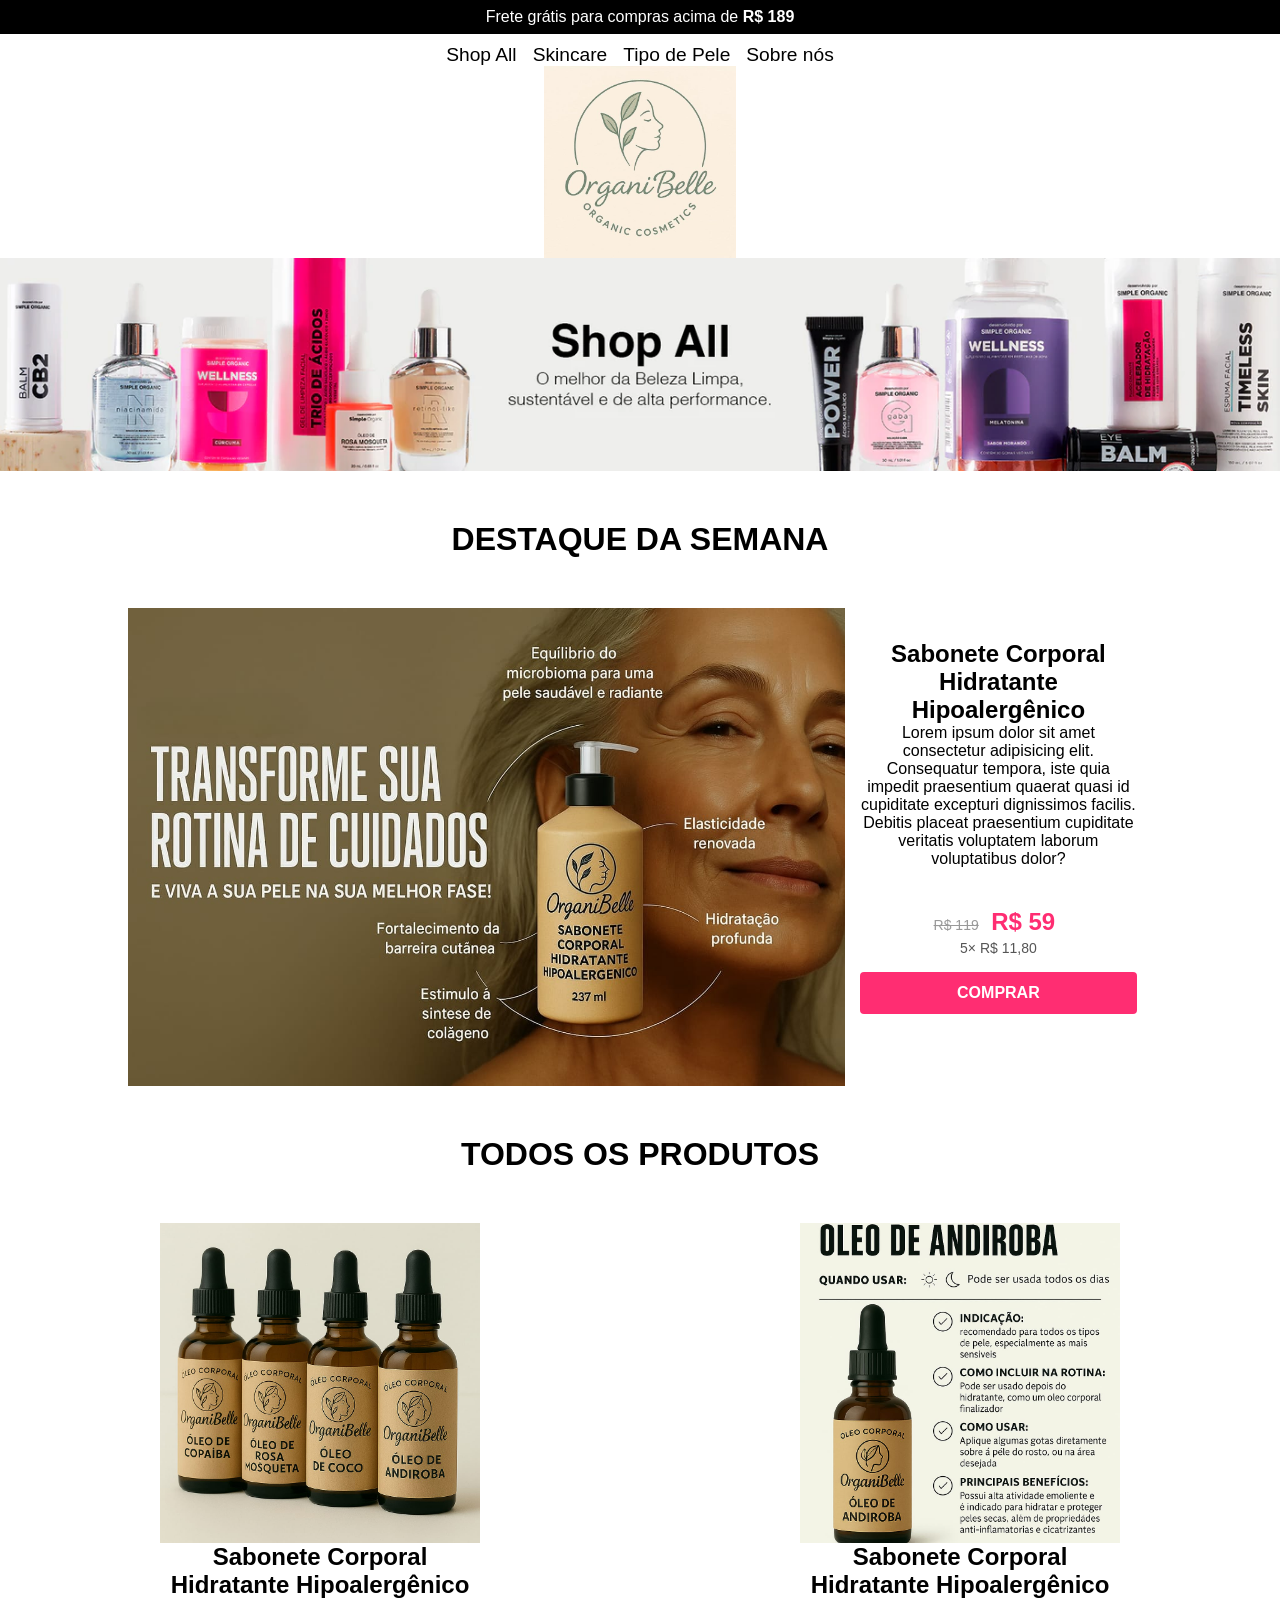
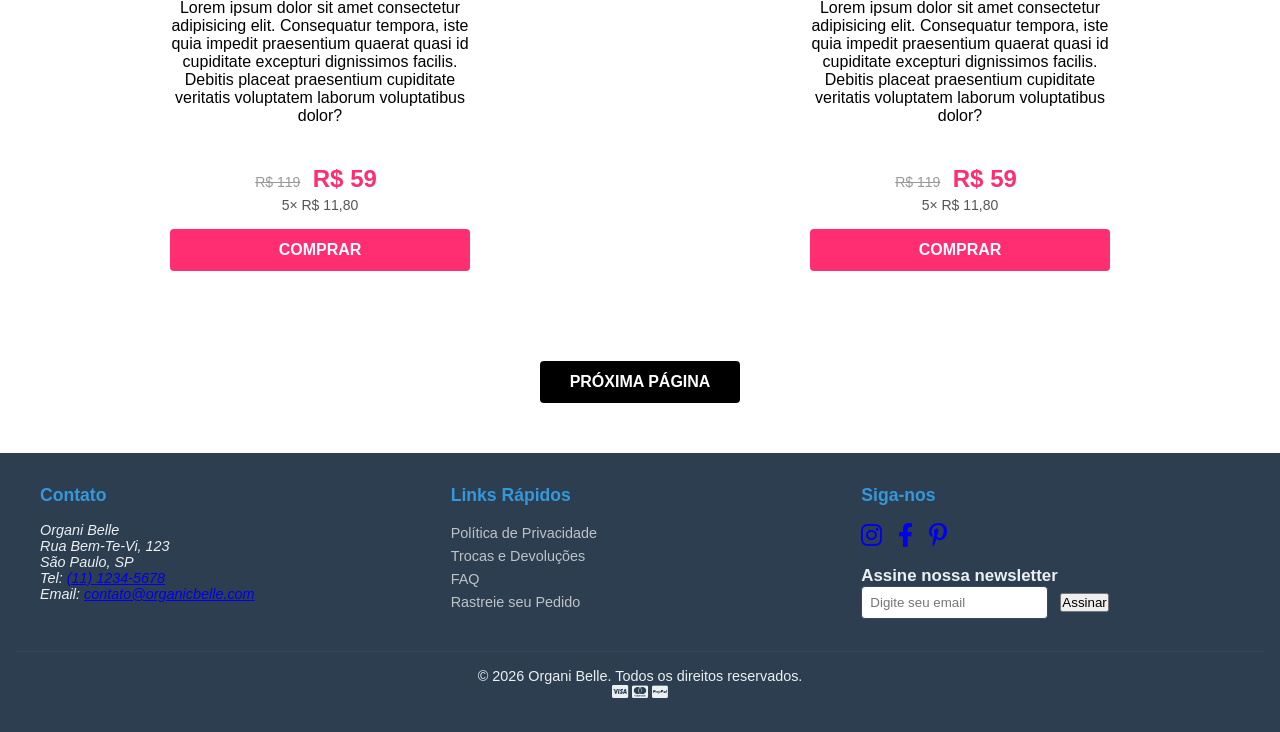
==== index.html @ feab7c08 "Initial commit" ====
<!DOCTYPE html>
<html lang="pt-BR">
<head>
    <meta charset="UTF-8">
    <meta name="viewport" content="width=device-width, initial-scale=1.0">
    <link rel="stylesheet" href="https://cdnjs.cloudflare.com/ajax/libs/font-awesome/6.0.0/css/all.min.css">
    <link rel="stylesheet" href="style.css">
    <title>Organi Belle</title>
</head>
<body>
    <header class="site-header">
        <div class="promo-bar" role="region" aria-label="Promoção">
            <p>Frete grátis para compras acima de <strong>R$ 189</strong></p>
        </div>
        <div class="header-inner">
            <nav class="main-nav" aria-label="Menu principal">
                <ul>
                    <li><a href="#" class="nav-link">Shop All</a></li>
                    <li><a href="#" class="nav-link">Skincare</a></li>
                    <li><a href="#" class="nav-link">Tipo de Pele</a></li>
                    <li><a href="#" class="nav-link about-link">Sobre nós</a></li>
                </ul>
            </nav>
            <div class="branding">
                <img src="Imgs/logo.jpeg" alt="Logo Organi Belle" loading="lazy">
                <!-- <h1 class="site-title">Organi Belle</h1> -->
            </div>
        </div>
    </header>
    <!-- Conteúdo principal -->

        <!-- Banner promocional -->
    <section class="promo-banner" aria-label="Banner promocional">
        <img src="ShopAll_1400x.webp" alt="Modelos exibindo produtos Organi Belle" loading="lazy">
    </section>

    <main>

        <h1 class="best-seller-title">Destaque da semana</h1>
        
        <section class="best-seller" aria-label="Item promocional">
            <img src="Imgs/imagem2.jpeg" alt="Modelos exibindo produtos Organi Belle" loading="lazy">
            <div class="meta-dados">
                <h2 class="nome">
                    Sabonete Corporal Hidratante Hipoalergênico
                </h2>
                <p class="descricao">
                    Lorem ipsum dolor sit amet consectetur adipisicing elit. Consequatur tempora, iste quia impedit praesentium quaerat quasi id cupiditate excepturi dignissimos facilis. Debitis placeat praesentium cupiditate veritatis voluptatem laborum voluptatibus dolor?
                </p>
                <div class="product-purchase">
                <div class="prices">
                    <span class="old-price">R$ 119</span>
                    <span class="new-price">R$ 59</span>
                    <span class="installments">5× R$ 11,80</span>
                </div>
                <button class="btn-buy">Comprar</button>
            </div>
            </div>
        </section>

        <h1 class="all-product-title">Todos os produtos</h1>

        <section class="all-product" aria-label="Todos produtos">
            <div class="product1">
                <img src="Imgs/imagem3.jpeg" alt="Modelos exibindo produtos Organi Belle" loading="lazy">
                <div class="detalhes">
                    <h2 class="nome">
                        Sabonete Corporal Hidratante Hipoalergênico
                    </h2>
                    <p class="descricao">
                        Lorem ipsum dolor sit amet consectetur adipisicing elit. Consequatur tempora, iste quia impedit praesentium quaerat quasi id cupiditate excepturi dignissimos facilis. Debitis placeat praesentium cupiditate veritatis voluptatem laborum voluptatibus dolor?
                    </p>
                    <div class="product-purchase">
                        <div class="prices">
                            <span class="old-price">R$ 119</span>
                            <span class="new-price">R$ 59</span>
                            <span class="installments">5× R$ 11,80</span>
                        </div>
                        <button class="btn-buy">Comprar</button>
                    </div>
                </div>
            </div>

            <div class="product2">
                <img src="Imgs/imagem1.jpeg" alt="Modelos exibindo produtos Organi Belle" loading="lazy">
                <div class="detalhes">
                    <h2 class="nome">
                        Sabonete Corporal Hidratante Hipoalergênico
                    </h2>
                    <p class="descricao">
                        Lorem ipsum dolor sit amet consectetur adipisicing elit. Consequatur tempora, iste quia impedit praesentium quaerat quasi id cupiditate excepturi dignissimos facilis. Debitis placeat praesentium cupiditate veritatis voluptatem laborum voluptatibus dolor?
                    </p>
                    <div class="product-purchase">
                        <div class="prices">
                            <span class="old-price">R$ 119</span>
                            <span class="new-price">R$ 59</span>
                            <span class="installments">5× R$ 11,80</span>
                        </div>
                        <button class="btn-buy">Comprar</button>
                    </div>
                </div>
            </div>
        </section>

        <button class="btn-next">Próxima Página</button>


    </main>
    <footer class="site-footer" role="contentinfo">
        <div class="footer-content">
            <!-- Seção de Contato -->
            <section class="footer-section" aria-labelledby="contact-heading">
                <h2 id="contact-heading" class="footer-heading">Contato</h2>
                <address class="contact-info">
                    <p itemscope itemtype="https://schema.org/LocalBusiness">
                        <span class="company-name" itemprop="name">Organi Belle</span><br>
                        <span itemprop="address" itemscope itemtype="https://schema.org/PostalAddress">
                            <span itemprop="streetAddress">Rua Bem-Te-Vi, 123</span><br>
                            <span itemprop="addressLocality">São Paulo</span>, 
                            <span itemprop="addressRegion">SP</span>
                        </span><br>
                        Tel: <a href="tel:+551112345678" class="phone-link" itemprop="telephone">(11) 1234-5678</a><br>
                        Email: <a href="mailto:contato@organicbelle.com" class="email-link" itemprop="email">contato@organicbelle.com</a>
                    </p>
                </address>
            </section>

            <!-- Links Rápidos -->
            <section class="footer-section" aria-labelledby="quicklinks-heading">
                <h2 id="quicklinks-heading" class="footer-heading">Links Rápidos</h2>
                <nav aria-label="Links úteis">
                    <ul class="footer-links">
                        <li><a href="/politica-de-privacidade" class="footer-link">Política de Privacidade</a></li>
                        <li><a href="/trocas-e-devolucoes" class="footer-link">Trocas e Devoluções</a></li>
                        <li><a href="/perguntas-frequentes" class="footer-link">FAQ</a></li>
                        <li><a href="/rastreio" class="footer-link">Rastreie seu Pedido</a></li>
                    </ul>
                </nav>
            </section>

            <!-- Redes Sociais -->
            <section class="footer-section" aria-labelledby="social-heading">
                <h2 id="social-heading" class="footer-heading">Siga-nos</h2>
                <div class="social-links">
                    <a href="https://instagram.com" class="social-link" target="_blank" rel="noopener noreferrer" aria-label="Instagram">
                        <i class="fab fa-instagram"></i><span class="visually-hidden">Instagram</span>
                    </a>
                    <a href="https://facebook.com" class="social-link" target="_blank" rel="noopener noreferrer" aria-label="Facebook">
                        <i class="fab fa-facebook-f"></i><span class="visually-hidden">Facebook</span>
                    </a>
                    <a href="https://pinterest.com" class="social-link" target="_blank" rel="noopener noreferrer" aria-label="Pinterest">
                        <i class="fab fa-pinterest-p"></i><span class="visually-hidden">Pinterest</span>
                    </a>
                </div>

                <!-- Newsletter -->
                <form class="newsletter-form" aria-labelledby="newsletter-heading">
                    <h3 id="newsletter-heading" class="newsletter-title">Assine nossa newsletter</h3>
                    <div class="input-group">
                        <label for="newsletter-email" class="visually-hidden">Email</label>
                        <input type="email" id="newsletter-email" class="newsletter-input" 
                            placeholder="Digite seu email" required>
                        <button type="submit" class="newsletter-button">Assinar</button>
                    </div>
                </form>
            </section>
        </div>

        <!-- Direitos Autorais -->
        <div class="footer-bottom">
            <p class="copyright">
                &copy; <span id="current-year"></span> Organi Belle. Todos os direitos reservados.
            </p>
            <div class="payment-methods">
                <i class="fab fa-cc-visa" aria-hidden="true"></i>
                <i class="fab fa-cc-mastercard" aria-hidden="true"></i>
                <i class="fab fa-cc-paypal" aria-hidden="true"></i>
                <span class="visually-hidden">Métodos de pagamento aceitos: Visa, Mastercard e PayPal</span>
            </div>
        </div>

        <!-- Back to Top -->
        <a href="#top" class="back-to-top" aria-label="Voltar ao topo da página">
            <i class="fas fa-chevron-up"></i>
        </a>
    </footer>

    <script>
    // Atualiza o ano automaticamente
        document.getElementById('current-year').textContent = new Date().getFullYear();

        window.addEventListener('scroll', () => {
            const backButton = document.querySelector('.back-to-top');
            backButton.classList.toggle('show', window.scrollY > 200);
        });
    </script>
</body>
</html>
---- style.css ----
*{
    margin: 0;
    box-sizing: border-box;
    padding: 0;
    font-family: sans-serif;
}

.promo-bar {
  width: 100%;
  background-color: black;
  color: white;
  padding: 0.5rem 1rem;
  text-align: center;
  margin-bottom: 10px;
}

.main-nav {
  width: 100%;               /* ocupa 100% da largura disponível */
}

.main-nav ul {
  list-style: none;
  display: flex;
  justify-content: center;   /* centraliza os <li> dentro do ul */
  gap: 1rem;                 /* seu espaçamento já existente */
}

.nav-link {
  text-decoration: none;
  font-weight: 500;
  color: black;
  font-size: 1.2em;
}

.branding{
  width: 100%;
}

.branding img{
  width: 15%;
  height: auto;
  display: block;    /* torna a img block-level */
  margin: 0 auto;    /* centraliza horizontalmente */
}


.promo-banner img {
  width: 100%;
  height: auto;
  display: block;
}

h1{
  text-align: center;
  margin-top: 50px;
  margin-bottom: 50px;
  text-transform: uppercase;
  font-weight: bold;
}

.best-seller{
  display: flex;
  width: 80%;
  margin-left: auto;
  margin-right: auto;
}

.best-seller img {
  width: 70%;
  height: auto;
  display: block;
}

.meta-dados{
  margin-top: auto;
  margin-bottom: auto;
  max-width: 30%;
  text-align: center;
  padding: 15px;
}



.all-product{
  width: 100%;
  display: flex;
  justify-content: space-evenly;
}


.all-product img {
  width: 50%;
  height: auto;
  margin-left: auto;
  margin-right: auto;
  display: block;
}

.detalhes{
  width: 50%;
  margin-left: auto;
  margin-right: auto;
  text-align: center;
}







.product-purchase {
      font-family: Arial, sans-serif;
      max-width: 300px;
      margin: 40px auto;
      text-align: center;
    }

    .prices {
      margin-bottom: 16px;
    }
    .old-price {
      color: #999;
      text-decoration: line-through;
      margin-right: 8px;
      font-size: 14px;
    }
    .new-price {
      color: #ff2d72;
      font-size: 24px;
      font-weight: bold;
      margin-right: 8px;
    }
    .installments {
      display: block;
      font-size: 14px;
      color: #555;
      margin-top: 4px;
    }

    .btn-buy {
      display: block;
      width: 100%;
      padding: 12px 0;
      background-color: #ff2d72;
      color: #fff;
      text-transform: uppercase;
      font-weight: bold;
      border: none;
      border-radius: 4px;
      cursor: pointer;
      transition: background-color .2s;
      font-size: 16px;
    }
    .btn-buy:hover {
      background-color: #e02626;
    }





    .btn-next {
      display: block;
      width: 200px;
      margin-left: auto;
      margin-right: auto;
      margin-top: 50px;
      margin-bottom: 50px;
      padding: 12px 0;
      background-color: black;
      color: #fff;
      text-transform: uppercase;
      font-weight: bold;
      border: none;
      border-radius: 4px;
      cursor: pointer;
      transition: background-color .2s;
      font-size: 16px;
    }
    .btn-next:hover {
      background-color: #00002b;
    }




footer{
  background-color: #222;
}


.site-footer {
    background: #2c3e50;
    color: #ecf0f1;
    padding: 2rem 1rem;
    font-size: 0.9rem;
}

.footer-content {
    display: grid;
    grid-template-columns: repeat(auto-fit, minmax(250px, 1fr));
    gap: 2rem;
    max-width: 1200px;
    margin: 0 auto;
}

.footer-heading {
    color: #3498db;
    font-size: 1.1rem;
    margin-bottom: 1rem;
}

.footer-links {
    list-style: none;
    padding: 0;
}

.footer-link {
    color: #bdc3c7;
    text-decoration: none;
    line-height: 1.6;
}

.footer-link:hover {
    color: #3498db;
}

.social-links {
    display: flex;
    gap: 1rem;
    font-size: 1.5rem;
    margin: 1rem 0;
}

.newsletter-form {
    margin-top: 1rem;
}

.newsletter-input {
    padding: 0.5rem;
    border: 1px solid #34495e;
    border-radius: 4px;
    margin-right: 0.5rem;
}

.footer-bottom {
    text-align: center;
    margin-top: 2rem;
    padding-top: 1rem;
    border-top: 1px solid #34495e;
}

.back-to-top {
    position: fixed;
    bottom: 20px;
    right: 20px;
    background: #3498db;
    color: white;
    padding: 0.8rem;
    border-radius: 50%;
    text-decoration: none;
    display: none;
}

.back-to-top.show {
    display: block;
}

.visually-hidden {
    position: absolute;
    width: 1px;
    height: 1px;
    padding: 0;
    margin: -1px;
    overflow: hidden;
    clip: rect(0, 0, 0, 0);
    border: 0;
}
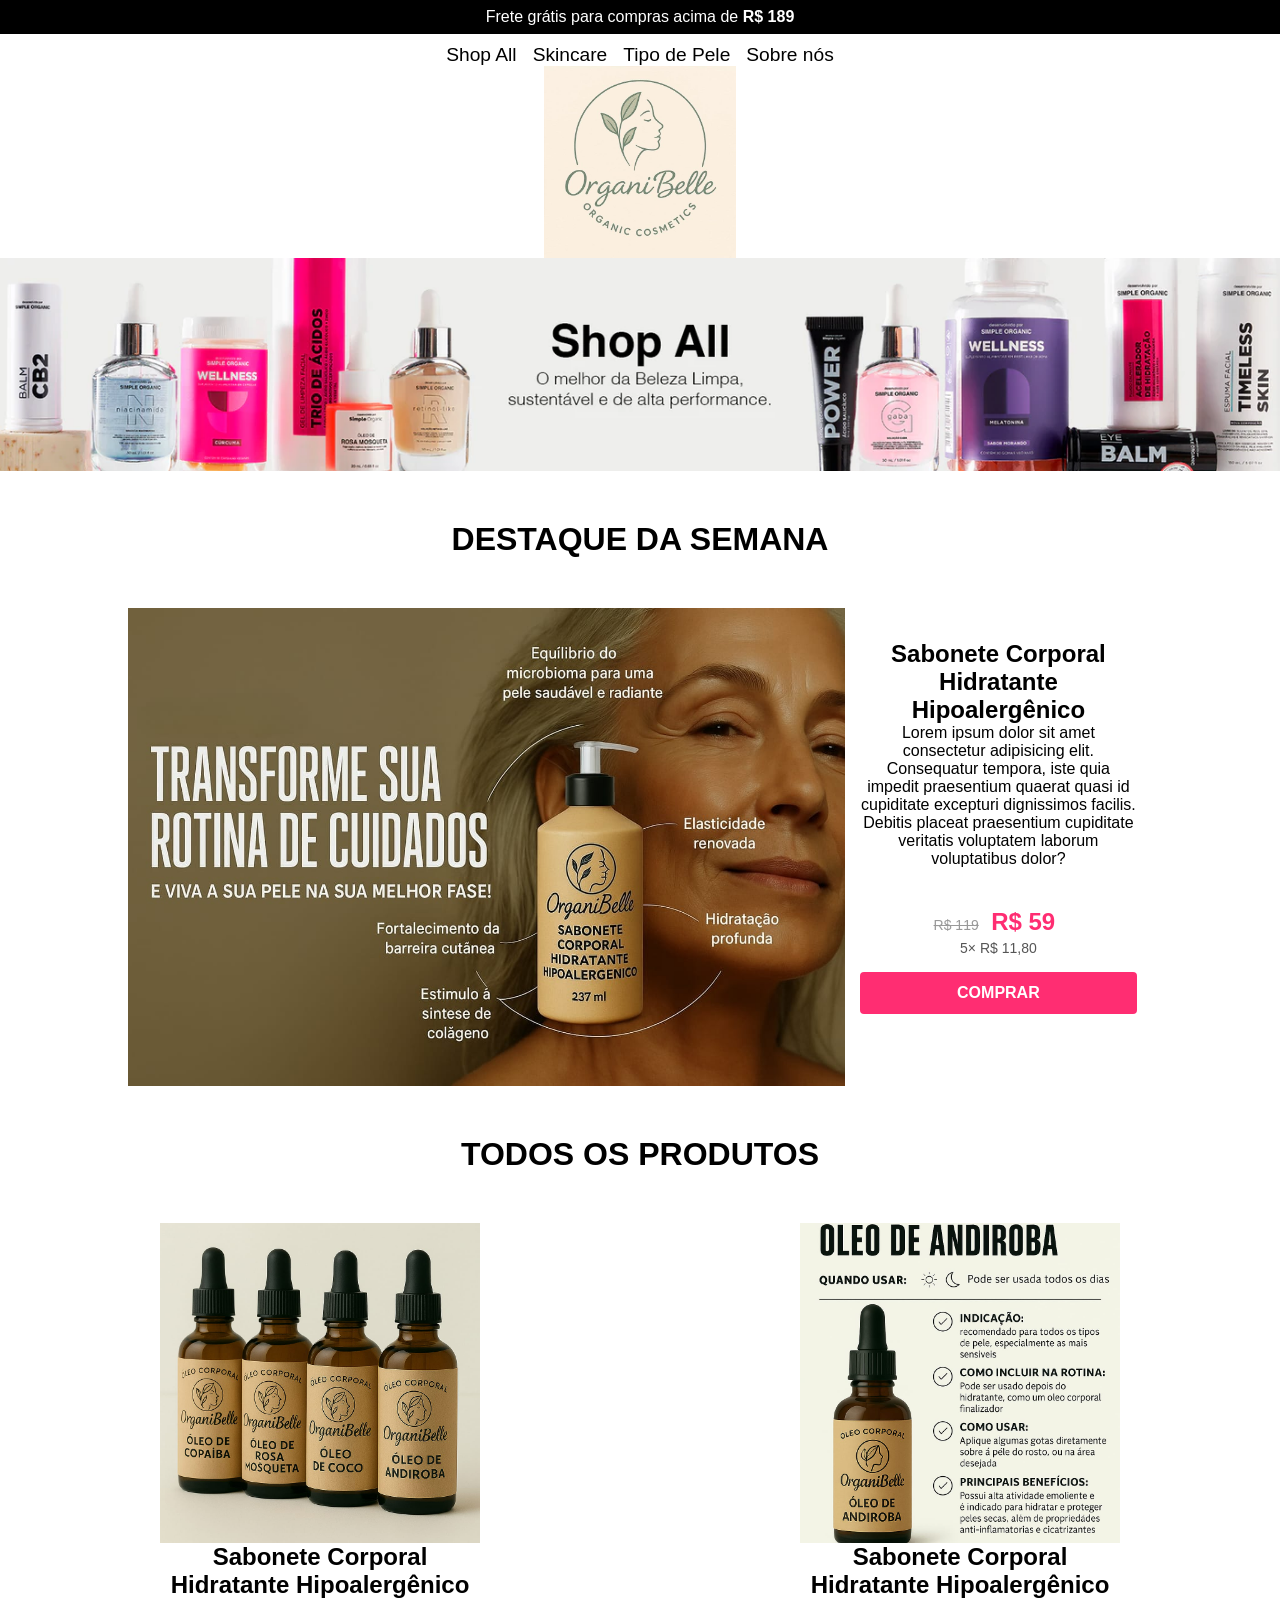
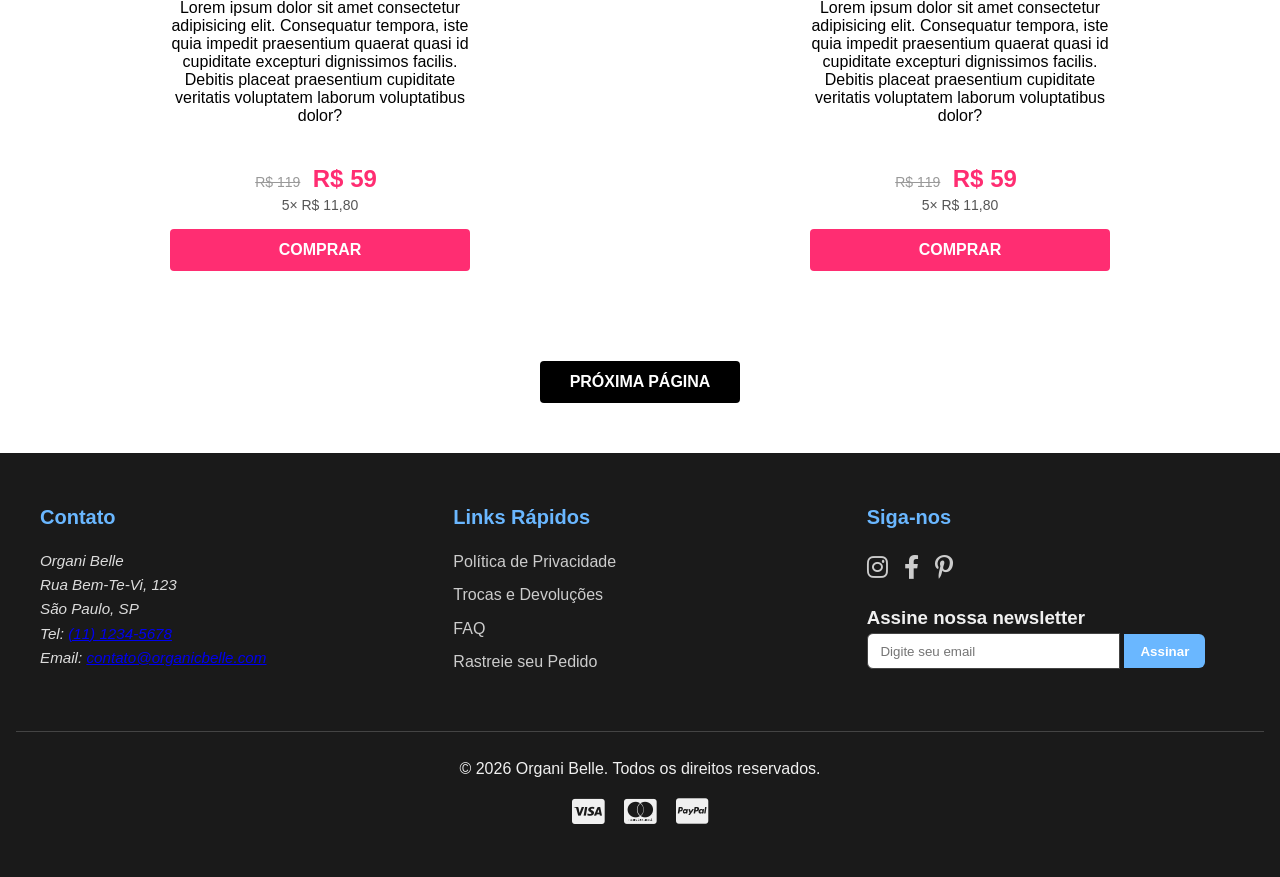
==== commit db0ea1e1: "favicon" ====
--- a/index.html
+++ b/index.html
@@ -5,6 +5,7 @@
     <meta name="viewport" content="width=device-width, initial-scale=1.0">
     <link rel="stylesheet" href="https://cdnjs.cloudflare.com/ajax/libs/font-awesome/6.0.0/css/all.min.css">
     <link rel="stylesheet" href="style.css">
+    <link rel="icon" type="image/x-icon" href="Imgs/favicon/favicon.png">
     <title>Organi Belle</title>
 </head>
 <body>
--- a/style.css
+++ b/style.css
@@ -185,71 +185,7 @@
 
 
 
-footer{
-  background-color: #222;
-}
-
-
-.site-footer {
-    background: #2c3e50;
-    color: #ecf0f1;
-    padding: 2rem 1rem;
-    font-size: 0.9rem;
-}
-
-.footer-content {
-    display: grid;
-    grid-template-columns: repeat(auto-fit, minmax(250px, 1fr));
-    gap: 2rem;
-    max-width: 1200px;
-    margin: 0 auto;
-}
-
-.footer-heading {
-    color: #3498db;
-    font-size: 1.1rem;
-    margin-bottom: 1rem;
-}
-
-.footer-links {
-    list-style: none;
-    padding: 0;
-}
-
-.footer-link {
-    color: #bdc3c7;
-    text-decoration: none;
-    line-height: 1.6;
-}
-
-.footer-link:hover {
-    color: #3498db;
-}
-
-.social-links {
-    display: flex;
-    gap: 1rem;
-    font-size: 1.5rem;
-    margin: 1rem 0;
-}
-
-.newsletter-form {
-    margin-top: 1rem;
-}
-
-.newsletter-input {
-    padding: 0.5rem;
-    border: 1px solid #34495e;
-    border-radius: 4px;
-    margin-right: 0.5rem;
-}
-
-.footer-bottom {
-    text-align: center;
-    margin-top: 2rem;
-    padding-top: 1rem;
-    border-top: 1px solid #34495e;
-}
+
 
 .back-to-top {
     position: fixed;
@@ -277,3 +213,274 @@
     clip: rect(0, 0, 0, 0);
     border: 0;
 }
+
+
+
+
+/* === FOOTER DESKTOP === */
+.site-footer {
+  background: #1a1a1a;       /* fundo mais escuro */
+  color: #f0f0f0;            /* texto mais claro */
+  padding: 3rem 1rem;        /* padding maior */
+  font-family: 'Segoe UI', sans-serif;
+  line-height: 1.6;
+}
+
+.footer-content {
+  display: grid;
+  grid-template-columns: repeat(auto-fit, minmax(240px, 1fr));
+  gap: 2.5rem;
+  max-width: 1200px;
+  margin: 0 auto;
+}
+
+.footer-heading {
+  color: #6ab7ff;            /* tom de azul suave */
+  font-size: 1.25rem;
+  font-weight: 600;
+  margin-bottom: 1rem;
+}
+
+.footer-section { 
+  position: relative;
+}
+
+/* Contato */
+.contact-info p {
+  color: #dcdcdc;
+  font-size: 0.95rem;
+}
+
+/* Links Rápidos */
+.footer-links {
+  list-style: none;
+  padding: 0;
+}
+
+.footer-link {
+  display: inline-block;
+  margin-bottom: 0.5rem;
+  color: #cccccc;
+  text-decoration: none;
+  transition: color .2s, transform .2s;
+}
+.footer-link:hover {
+  color: #6ab7ff;
+  transform: translateX(4px);
+}
+
+/* Redes Sociais */
+.social-links {
+  display: flex;
+  gap: 1rem;
+  font-size: 1.5rem;
+}
+.social-link {
+  color: #cccccc;
+  transition: transform .2s, color .2s;
+}
+.social-link:hover {
+  color: #6ab7ff;
+  transform: scale(1.1);
+}
+
+/* Newsletter */
+.newsletter-form {
+  margin-top: 1rem;
+}
+.newsletter-input {
+  padding: .6rem .8rem;
+  border: 1px solid #444;
+  border-radius: 6px 0 0 6px;
+  width: calc(100% - 120px);
+}
+.newsletter-button {
+  padding: .6rem 1rem;
+  border: none;
+  background: #6ab7ff;
+  color: #fff;
+  font-weight: 600;
+  border-radius: 0 6px 6px 0;
+  cursor: pointer;
+  transition: background .2s;
+}
+.newsletter-button:hover {
+  background: #5aa6e6;
+}
+
+/* Rodapé inferior */
+.footer-bottom {
+  border-top: 1px solid #444;
+  margin-top: 3rem;
+  padding-top: 1.5rem;
+  display: flex;
+  flex-direction: column;
+  align-items: center;
+  gap: 1rem;
+}
+.payment-methods i {
+  font-size: 1.8rem;
+  margin: 0 .5rem;
+}
+
+
+
+
+
+
+@media (max-width: 768px) {
+  .best-seller {
+    display: flex;              /* já existente */
+    flex-direction: column;     /* empilha verticalmente */
+    align-items: center;        /* centraliza horizontalmente */ 
+    /* justify-content: center;  se desejar centralizar verticalmente */
+    width: 100%;                /* expande ao máximo da viewport */
+    text-align: center;         /* centraliza textos internos */
+  }
+  .best-seller img {
+    width: 100%;                /* garante que a imagem ocupe a largura disponível */
+    max-width: 300px;           /* ou outro valor confortável */
+  }
+  .meta-dados {
+    max-width: none;            /* permite que o conteúdo se ajuste */
+    width: 90%;                 /* ou outra unidade relativa */
+  }
+
+  /* 1. Container principal passa a empilhar e usar gap */
+  .all-product {
+    display: flex;
+    flex-direction: column;
+    align-items: center;
+    gap: 1.5rem;        /* espaço entre cada produto */
+    width: 100%;
+    padding: 0 1rem;    /* garantir um espaçamento nas laterais */
+  }
+
+  /* 2. Cada “card” de produto ocupa toda a largura disponível, até um max-width */
+  .all-product .product1,
+  .all-product .product2 {
+    width: 100%;
+    max-width: 400px;   /* ou outro valor confortável */
+    display: flex;
+    flex-direction: column;
+    align-items: center;
+  }
+
+  /* 3. Imagem do produto ocupa toda a largura do card */
+  .all-product img {
+    width: 100%;
+    height: auto;
+    max-width: 300px;   /* controlar altura máxima */
+  }
+
+  /* 4. Detalhes ocupam 100% e ganham padding extra */
+  .detalhes {
+    width: 100%;
+    padding: 1rem;
+    text-align: center;
+  }
+
+  /* 5. Ajustes de tipografia para caber melhor */
+  .detalhes .nome {
+    font-size: 1.1rem;
+    margin-bottom: 0.5rem;
+    line-height: 1.3;
+  }
+
+  .detalhes .descricao {
+    font-size: 0.9rem;
+    line-height: 1.4;
+    margin-bottom: 1rem;
+  }
+
+
+
+  .footer-content {
+    grid-template-columns: 1fr;  /* empilha tudo */
+    gap: 2rem;
+    padding: 0 1rem;
+  }
+
+  .footer-heading {
+    text-align: center;
+  }
+
+  /* Contato, Links e Social em cards */
+  .footer-section {
+    background: #252525;
+    padding: 1.5rem;
+    border-radius: 8px;
+  }
+
+  .contact-info p,
+  .footer-link,
+  .social-link,
+  .newsletter-form {
+    text-align: center;
+  }
+
+  .footer-links li {
+    margin-bottom: 0.75rem;
+  }
+
+  .social-links {
+    justify-content: center;
+  }
+
+  /* Newsletter full-width */
+  .newsletter-input {
+    width: 100%;
+    margin-bottom: .75rem;
+    border-radius: 4px;
+  }
+  .newsletter-button {
+    width: 100%;
+    border-radius: 4px;
+  }
+
+  /* Rodapé inferior ajustado */
+  .footer-bottom {
+    gap: .5rem;
+    padding-bottom: 2rem;
+  }
+  .payment-methods i {
+    font-size: 1.6rem;
+  }
+
+  /* Botão voltar ao topo maior e mais acessível */
+  .back-to-top {
+    bottom: 15px;
+    right: 15px;
+    padding: 1rem;
+    font-size: 1.2rem;
+  }
+
+
+  /* Empilha nav + logo */
+  .header-inner {
+    display: flex;
+    flex-direction: column;
+    align-items: center;
+    gap: 1rem;
+  }
+
+  /* Logo responsivo e elegante */
+  .branding img {
+    width: 50vw;
+    max-width: 180px;
+    height: auto;
+    filter: drop-shadow(0 2px 6px rgba(0,0,0,0.3));
+    transition: transform 0.3s ease, filter 0.3s ease;
+  }
+  .branding img:hover {
+    transform: scale(1.05);
+    filter: drop-shadow(0 4px 12px rgba(0,0,0,0.4));
+  }
+
+  /* Garante ordem: nav acima, logo abaixo */
+  .branding {
+    order: 2;
+  }
+
+
+}
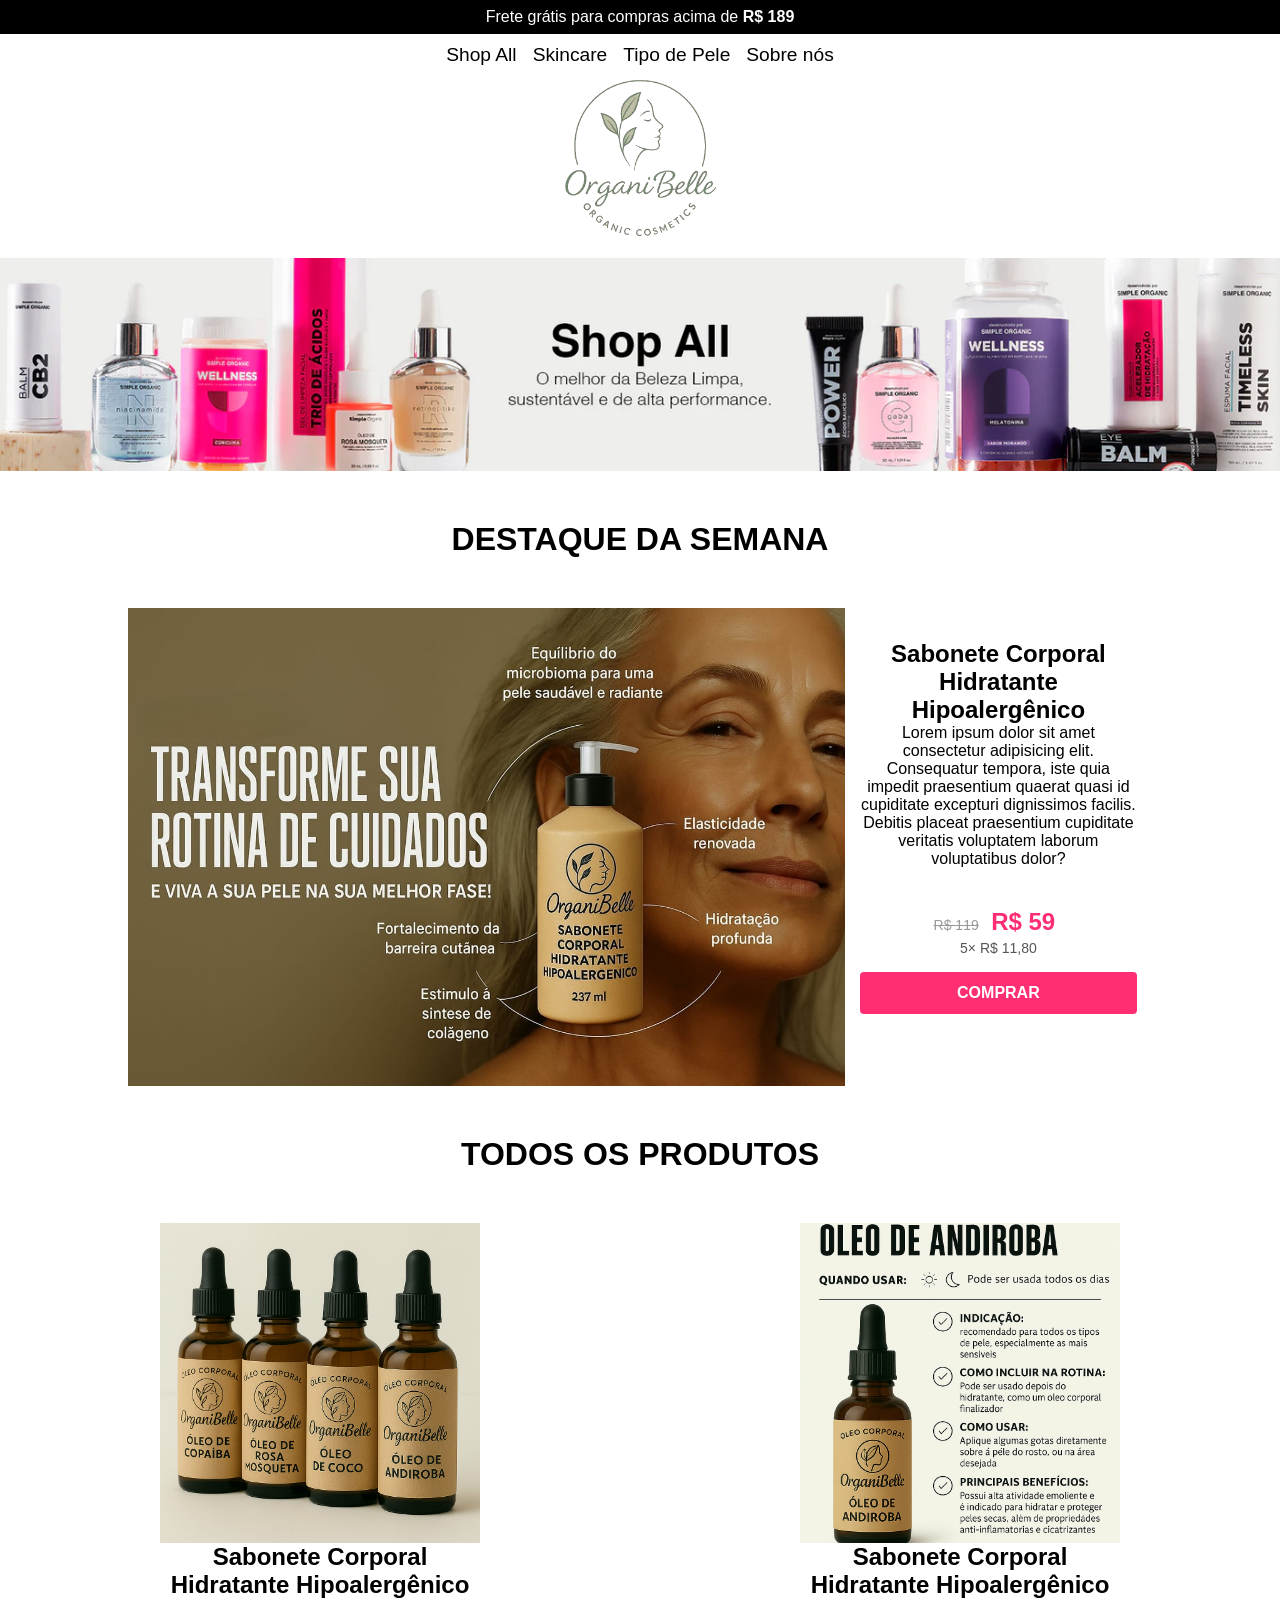
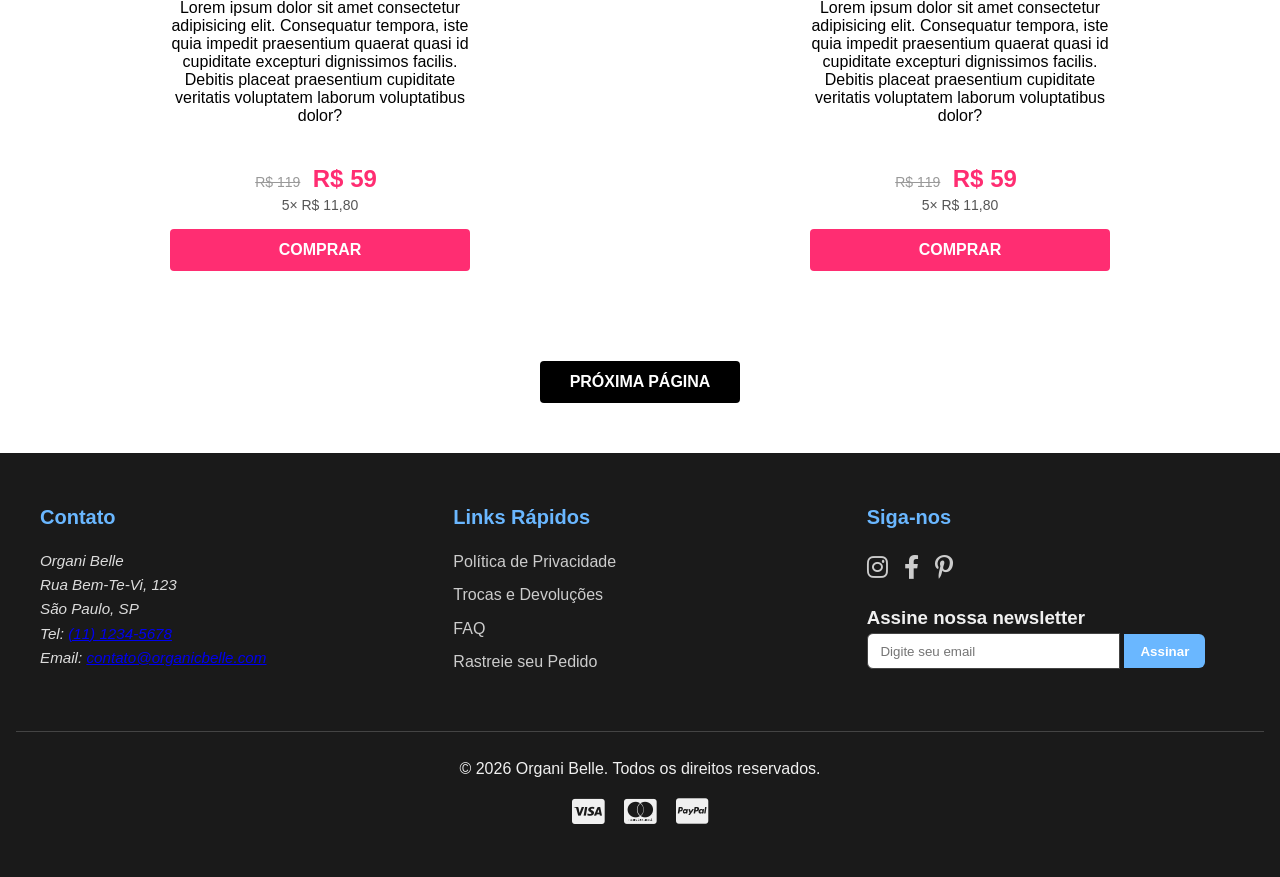
==== commit 2b5d3f17: "teste mudaça na logo" ====
--- a/index.html
+++ b/index.html
@@ -13,7 +13,8 @@
         <div class="promo-bar" role="region" aria-label="Promoção">
             <p>Frete grátis para compras acima de <strong>R$ 189</strong></p>
         </div>
-        <div class="header-inner">
+        <div class="header-inner">          
+
             <nav class="main-nav" aria-label="Menu principal">
                 <ul>
                     <li><a href="#" class="nav-link">Shop All</a></li>
@@ -23,7 +24,7 @@
                 </ul>
             </nav>
             <div class="branding">
-                <img src="Imgs/logo.jpeg" alt="Logo Organi Belle" loading="lazy">
+                <img src="Imgs/favicon/favicon.png" alt="Logo Organi Belle" loading="lazy">
                 <!-- <h1 class="site-title">Organi Belle</h1> -->
             </div>
         </div>
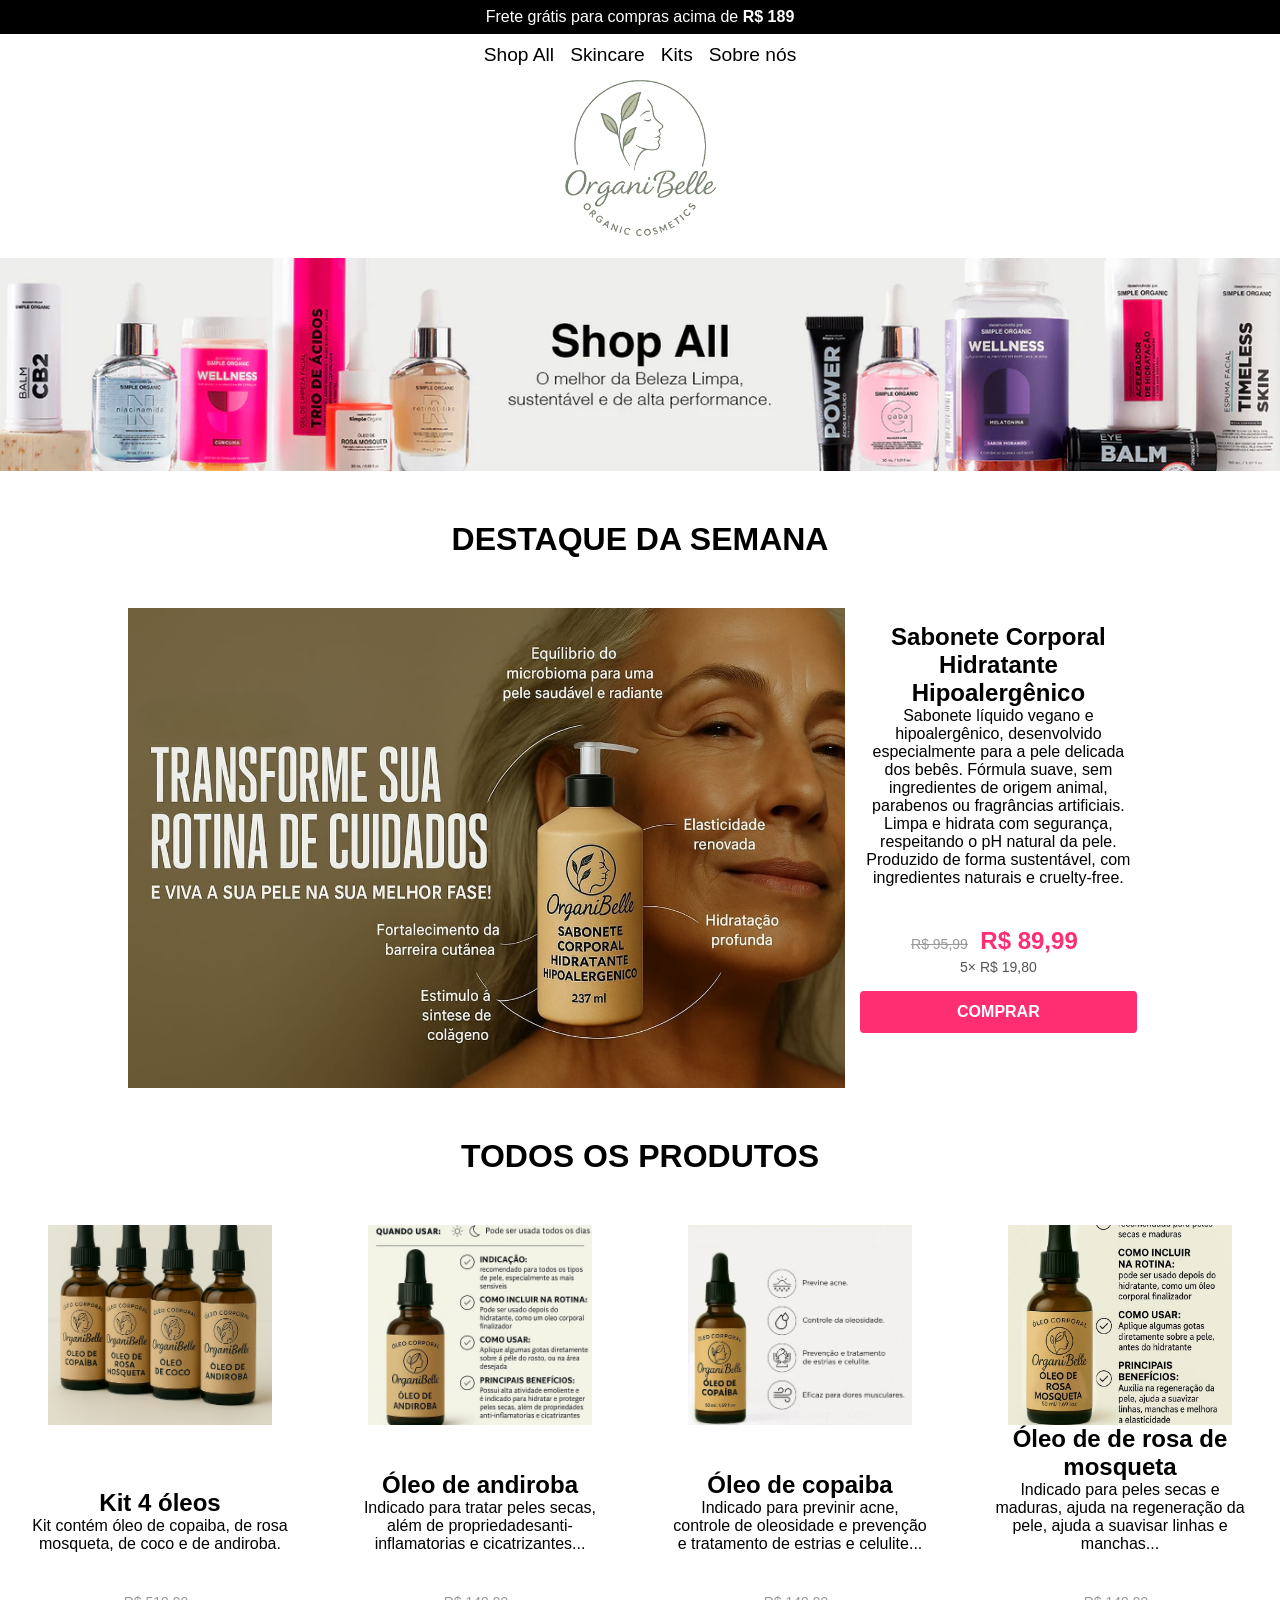
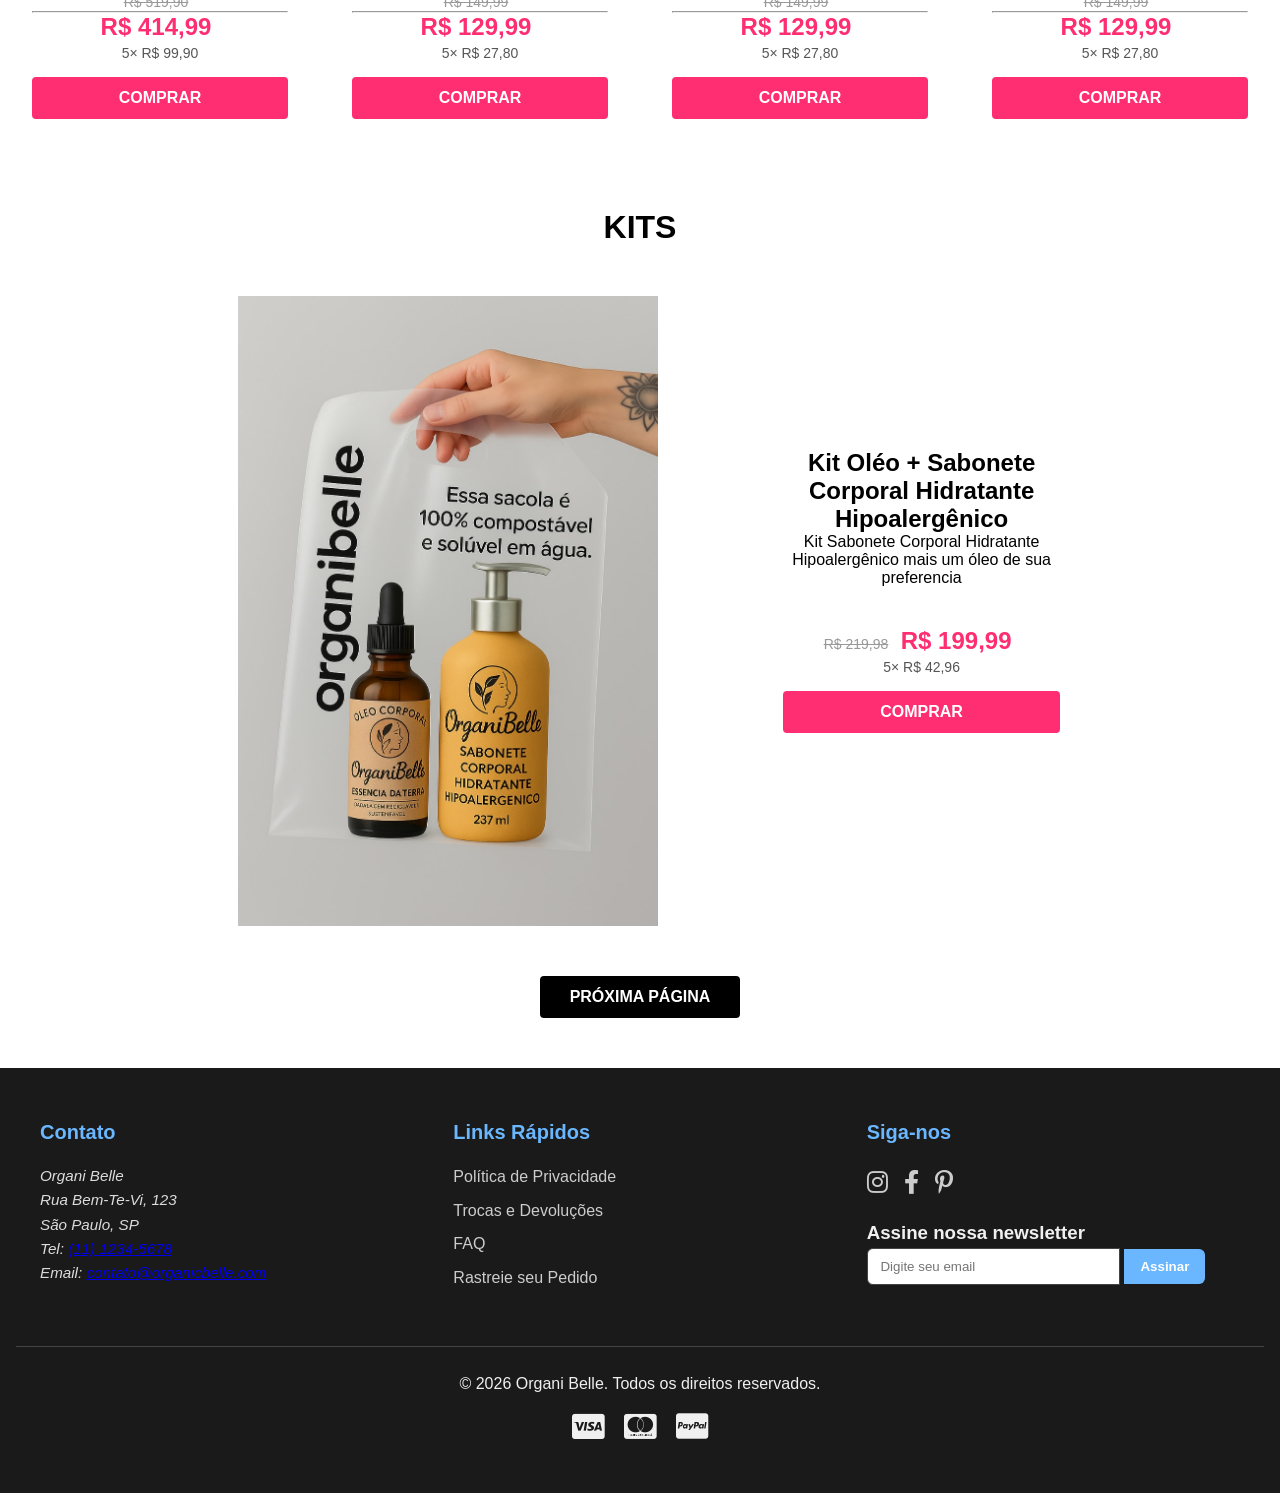
==== commit f4734a7c: "atualizações da laura mais itens, novas fotos e um sobre nos" ====
--- a/index.html
+++ b/index.html
@@ -17,10 +17,10 @@
 
             <nav class="main-nav" aria-label="Menu principal">
                 <ul>
-                    <li><a href="#" class="nav-link">Shop All</a></li>
-                    <li><a href="#" class="nav-link">Skincare</a></li>
-                    <li><a href="#" class="nav-link">Tipo de Pele</a></li>
-                    <li><a href="#" class="nav-link about-link">Sobre nós</a></li>
+                    <li><a href="index.html" class="nav-link">Shop All</a></li>
+                    <li><a href="#Skincare" class="nav-link">Skincare</a></li>
+                    <li><a href="#Kits" class="nav-link">Kits</a></li>
+                    <li><a href="sobre.html" class="nav-link about-link">Sobre nós</a></li>
                 </ul>
             </nav>
             <div class="branding">
@@ -41,67 +41,133 @@
         <h1 class="best-seller-title">Destaque da semana</h1>
         
         <section class="best-seller" aria-label="Item promocional">
-            <img src="Imgs/imagem2.jpeg" alt="Modelos exibindo produtos Organi Belle" loading="lazy">
+            <img src="Imgs/SabonteOferta.jpeg" alt="Modelos exibindo produtos Organi Belle" loading="lazy">
             <div class="meta-dados">
                 <h2 class="nome">
                     Sabonete Corporal Hidratante Hipoalergênico
                 </h2>
                 <p class="descricao">
-                    Lorem ipsum dolor sit amet consectetur adipisicing elit. Consequatur tempora, iste quia impedit praesentium quaerat quasi id cupiditate excepturi dignissimos facilis. Debitis placeat praesentium cupiditate veritatis voluptatem laborum voluptatibus dolor?
+                    Sabonete líquido vegano e hipoalergênico, desenvolvido especialmente para a pele delicada dos bebês. Fórmula suave, sem ingredientes de origem animal, parabenos ou fragrâncias artificiais. Limpa e hidrata com segurança, respeitando o pH natural da pele. Produzido de forma sustentável, com ingredientes naturais e cruelty-free.
                 </p>
                 <div class="product-purchase">
                 <div class="prices">
-                    <span class="old-price">R$ 119</span>
-                    <span class="new-price">R$ 59</span>
-                    <span class="installments">5× R$ 11,80</span>
+                    <span class="old-price">R$ 95,99</span>
+                    <span class="new-price">R$ 89,99</span>
+                    <span class="installments">5× R$ 19,80</span>
                 </div>
                 <button class="btn-buy">Comprar</button>
             </div>
             </div>
         </section>
 
-        <h1 class="all-product-title">Todos os produtos</h1>
+        <h1 class="all-product-title" id="Skincare">Todos os produtos</h1>
 
         <section class="all-product" aria-label="Todos produtos">
-            <div class="product1">
-                <img src="Imgs/imagem3.jpeg" alt="Modelos exibindo produtos Organi Belle" loading="lazy">
-                <div class="detalhes">
-                    <h2 class="nome">
-                        Sabonete Corporal Hidratante Hipoalergênico
-                    </h2>
-                    <p class="descricao">
-                        Lorem ipsum dolor sit amet consectetur adipisicing elit. Consequatur tempora, iste quia impedit praesentium quaerat quasi id cupiditate excepturi dignissimos facilis. Debitis placeat praesentium cupiditate veritatis voluptatem laborum voluptatibus dolor?
-                    </p>
-                    <div class="product-purchase">
-                        <div class="prices">
-                            <span class="old-price">R$ 119</span>
-                            <span class="new-price">R$ 59</span>
-                            <span class="installments">5× R$ 11,80</span>
-                        </div>
-                        <button class="btn-buy">Comprar</button>
-                    </div>
-                </div>
-            </div>
-
-            <div class="product2">
-                <img src="Imgs/imagem1.jpeg" alt="Modelos exibindo produtos Organi Belle" loading="lazy">
-                <div class="detalhes">
-                    <h2 class="nome">
-                        Sabonete Corporal Hidratante Hipoalergênico
-                    </h2>
-                    <p class="descricao">
-                        Lorem ipsum dolor sit amet consectetur adipisicing elit. Consequatur tempora, iste quia impedit praesentium quaerat quasi id cupiditate excepturi dignissimos facilis. Debitis placeat praesentium cupiditate veritatis voluptatem laborum voluptatibus dolor?
-                    </p>
-                    <div class="product-purchase">
-                        <div class="prices">
-                            <span class="old-price">R$ 119</span>
-                            <span class="new-price">R$ 59</span>
-                            <span class="installments">5× R$ 11,80</span>
-                        </div>
-                        <button class="btn-buy">Comprar</button>
-                    </div>
-                </div>
-            </div>
+            <div class="product">
+                <img src="Imgs/kit oleos.jpeg" alt="Modelos exibindo produtos Organi Belle" loading="lazy">
+                <div class="detalhes">
+                    <h2 class="nome">
+                        Kit 4 óleos
+                    </h2>
+                    <p class="descricao">
+                        Kit contém óleo de copaiba, de rosa mosqueta, de coco e de andiroba.
+                    </p>
+                    <div class="product-purchase">
+                        <div class="prices">
+                            <span class="old-price">R$ 519,90</span><hr>
+                            <span class="new-price">R$ 414,99</span>
+                            <span class="installments">5× R$ 99,90</span>
+                        </div>
+                        <button class="btn-buy">Comprar</button>
+                    </div>
+                </div>
+            </div>
+
+            <div class="product">
+                <img src="Imgs/oAndiroba.jpeg" alt="Modelos exibindo produtos Organi Belle" loading="lazy">
+                <div class="detalhes">
+                    <h2 class="nome">
+                        Óleo de andiroba
+                    </h2>
+                    <p class="descricao">
+                        Indicado para tratar peles secas, além de propriedadesanti-inflamatorias e cicatrizantes...
+                    </p>
+                    <div class="product-purchase">
+                        <div class="prices">
+                            <span class="old-price">R$ 149,99</span><hr>
+                            <span class="new-price">R$ 129,99</span>
+                            <span class="installments">5× R$ 27,80</span>
+                        </div>
+                        <button class="btn-buy">Comprar</button>
+                    </div>
+                </div>
+            </div>
+
+            <div class="product">
+                <img src="Imgs/oCopaiba.jpeg" alt="Modelos exibindo produtos Organi Belle" loading="lazy">
+                <div class="detalhes">
+                    <h2 class="nome">
+                        Óleo de copaiba
+                    </h2>
+                    <p class="descricao">
+                        Indicado para previnir acne, controle de oleosidade e prevenção e tratamento de estrias e celulite...
+                    </p>
+                    <div class="product-purchase">
+                        <div class="prices">
+                            <span class="old-price">R$ 149,99</span><hr>
+                            <span class="new-price">R$ 129,99</span>
+                            <span class="installments">5× R$ 27,80</span>
+                        </div>
+                        <button class="btn-buy">Comprar</button>
+                    </div>
+                </div>
+            </div>
+
+            <div class="product">
+                <img src="Imgs/oMosquetta.jpeg" alt="Modelos exibindo produtos Organi Belle" loading="lazy">
+                <div class="detalhes">
+                    <h2 class="nome">
+                        Óleo de de rosa de mosqueta
+                    </h2>
+                    <p class="descricao">
+                        Indicado para peles secas e maduras, ajuda na regeneração da pele, ajuda a suavisar linhas e manchas...
+                    </p>
+                    <div class="product-purchase">
+                        <div class="prices">
+                            <span class="old-price">R$ 149,99</span><hr>
+                            <span class="new-price">R$ 129,99</span>
+                            <span class="installments">5× R$ 27,80</span>
+                        </div>
+                        <button class="btn-buy">Comprar</button>
+                    </div>
+                </div>
+            </div>
+
+            
+        </section>
+
+        <h1 class="ecobag-title" id="Kits">Kits</h1>
+
+
+        <section class="ecobag" aria-label="Item promocional">
+            <figure><img src="Imgs/ecobag.jpeg" alt="Modelos exibindo produtos Organi Belle" loading="lazy"></figure>
+            <div class="meta-dados">
+                <h2 class="nome">
+                    Kit Oléo + Sabonete Corporal Hidratante Hipoalergênico
+                </h2>
+                <p class="descricao">
+                    Kit Sabonete Corporal Hidratante Hipoalergênico mais um óleo de sua preferencia
+                </p>
+                <div class="product-purchase">
+                <div class="prices">
+                    <span class="old-price">R$ 219,98</span>
+                    <span class="new-price">R$ 199,99</span>
+                    <span class="installments">5× R$ 42,96</span>
+                </div>
+                <button class="btn-buy">Comprar</button>
+            </div>
+
+            
         </section>
 
         <button class="btn-next">Próxima Página</button>
--- a/style.css
+++ b/style.css
@@ -85,22 +85,55 @@
   width: 100%;
   display: flex;
   justify-content: space-evenly;
-}
-
-
-.all-product img {
-  width: 50%;
-  height: auto;
+  align-items: stretch;
+}
+
+.product{
+  width: 25%;
+  /* height: 80%; */
+  /* Defina uma altura mínima ou fixa */
+  min-height: 400px;       /* <-- novo: garante altura suficiente para todo o conteúdo */
+  display: flex;           /* <-- novo: para organizar o conteúdo internamente */
+  flex-direction: column;  /* <-- novo: empilha img + detalhes */
+  justify-content: space-between; /* <-- novo: separa imagem e detalhes */
+}
+
+
+.product img {
+  width: 70%;
+  height: 200px;          /* <-- novo: define altura fixa para todas */
+  object-fit: cover;      /* <-- novo: recorta ou escala mantendo proporção */
+  object-position: center bottom;
+  display: block;
+  margin: 0 auto;
+}
+
+.detalhes{
+  width: 80%;
+  margin-left: auto;
+  margin-right: auto;
+  text-align: center;
+}
+
+.ecobag{
+  display: flex;
+  width: 80%;
+  margin-left: auto;
+  margin-right: auto;
+}
+
+.ecobag figure{
+  height: 70vh;
+  width: 50vw;
+  display: block;
+}
+
+.ecobag figure img{
+  height: 100%;
+  width: auto;
   margin-left: auto;
   margin-right: auto;
   display: block;
-}
-
-.detalhes{
-  width: 50%;
-  margin-left: auto;
-  margin-right: auto;
-  text-align: center;
 }
 
 
@@ -346,6 +379,19 @@
     width: 90%;                 /* ou outra unidade relativa */
   }
 
+  .ecobag {
+    display: flex;              /* já existente */
+    flex-direction: column;     /* empilha verticalmente */
+    align-items: center;        /* centraliza horizontalmente */ 
+    /* justify-content: center;  se desejar centralizar verticalmente */
+    width: 100%;                /* expande ao máximo da viewport */
+    text-align: center;         /* centraliza textos internos */
+  }
+  .ecobag img {
+    width: 100%;                /* garante que a imagem ocupe a largura disponível */
+    max-width: 300px;           /* ou outro valor confortável */
+  }
+
   /* 1. Container principal passa a empilhar e usar gap */
   .all-product {
     display: flex;
@@ -357,8 +403,7 @@
   }
 
   /* 2. Cada “card” de produto ocupa toda a largura disponível, até um max-width */
-  .all-product .product1,
-  .all-product .product2 {
+  .all-product .product{
     width: 100%;
     max-width: 400px;   /* ou outro valor confortável */
     display: flex;
